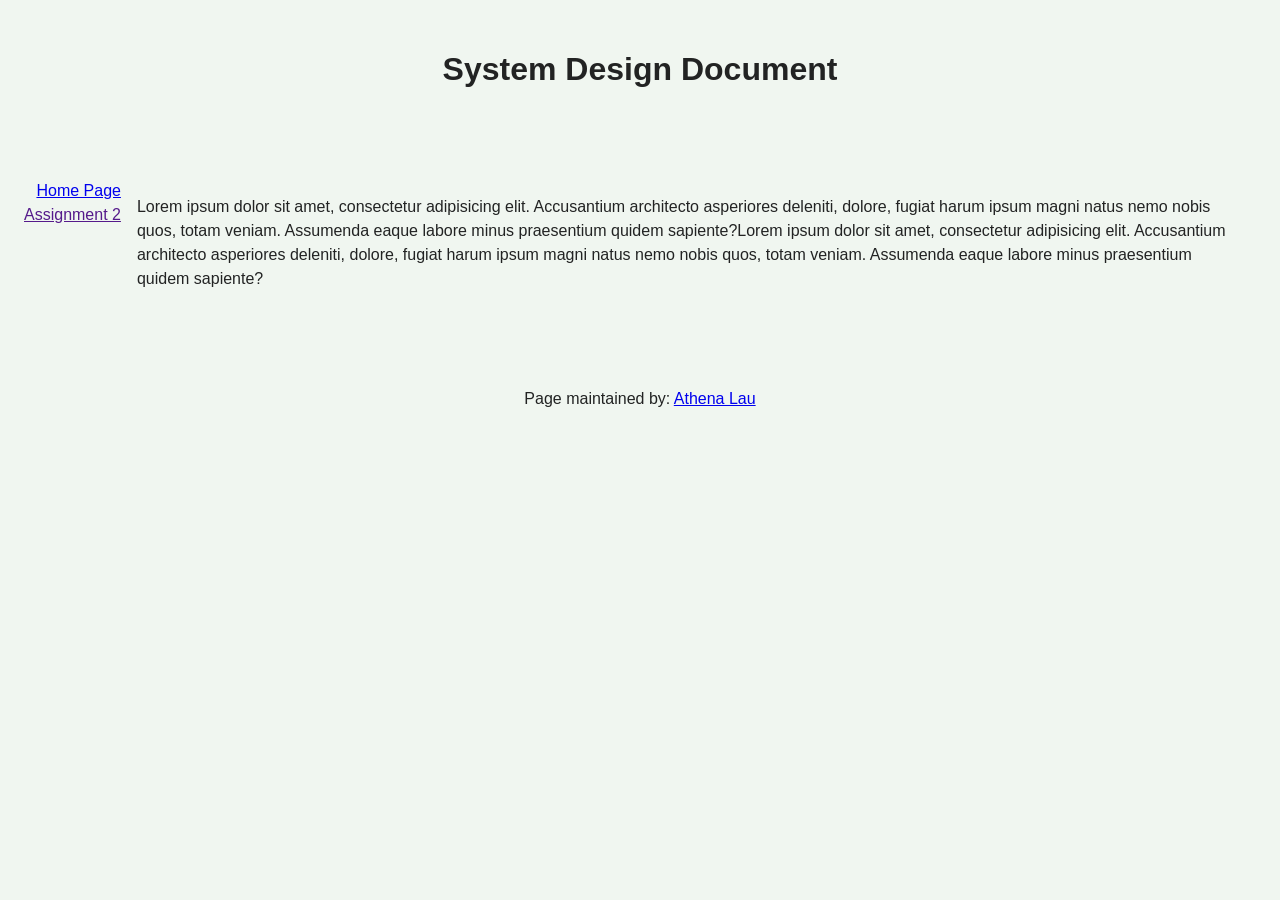
==== assignment1.html @ 7f52ff5e "fixed a1 spacing" ====
<!doctype html>
<html lang="en">
<head>
    <meta charset="UTF-8">
    <meta name="viewport"
          content="width=device-width, user-scalable=no, initial-scale=1.0, maximum-scale=1.0, minimum-scale=1.0">
    <meta http-equiv="X-UA-Compatible" content="ie=edge">

<!-- !!!!! -->
<!--    change this to refer to your specific page  -->
    <title>Assignment1</title>

<!-- !!!!! -->
<!--  change this to your preferred icon  -->
    <!-- favicon was sourced from favicon.io but the original graphics are copyright 2020 Twitter, Inc
    and other contributors -->
    <!-- They are licensed under CC-BY 4.0 as linked below -->
    <!-- https://creativecommons.org/licenses/by/4.0/ -->
    <link rel="icon" type="image/png" href="./assets/icons/icon.png">

    <link rel="stylesheet" href="reset.css">
    <link rel="stylesheet" href="style.css">
</head>
<body>

    <header>
<!-- !!!!! -->
<!--    change this to your preferred online name  -->
        <h1>System Design Document</h1>
    </header>

    <div class="mainNavContainer">

        <nav>
            <a href="./index.html">Home Page</a>
            <a href="">Assignment 2</a>
        </nav>

        <main>
            <section id="intro-section">
                <p> Lorem ipsum dolor sit amet, consectetur adipisicing elit. Accusantium architecto asperiores deleniti, dolore, fugiat harum ipsum magni natus nemo nobis quos, totam veniam. Assumenda eaque labore minus praesentium quidem sapiente?Lorem ipsum dolor sit amet, consectetur adipisicing elit. Accusantium architecto asperiores deleniti, dolore, fugiat harum ipsum magni natus nemo nobis quos, totam veniam. Assumenda eaque labore minus praesentium quidem sapiente?</p>
            </section>
        </main>

        <!-- this is an empty element which helps with spacing -->
        <aside></aside>

    </div>

    <footer>
        <p>
<!-- !!!!! -->
<!--    change this to your preferred online name and update link to refer to your github page  -->
            Page maintained by:
            <a href="https://github.com/AthenaLauu" target="_blank">
            Athena Lau
            </a>
        </p>
    </footer>
</body>
</html>
---- style.css ----
/*!!!!!*/
/*add in your own font imports here*/
/*remember to update them in the rest of the CSS : eg the body selector*/
@import url('https://fonts.googleapis.com/css2?family=Work+Sans:ital,wght@0,100..900;1,100..900&display=swap');

/*!!!!!*/
/*change out, and/or add colours to the colour scheme*/
:root{
    /* basic 2-bit palette from 1bit Monitor Glow Palette by Polyducks */
    /* https://lospec.com/palette-list/1bit-monitor-glow */
    --colour-1: #222323;
    --colour-2: #f0f6f0;
}

/* this swaps the colour order to account for user's OS dark mode */
/*!!!!!*/
/*remember to update the colours here too to reflect the above changes*/
@media (prefers-color-scheme: dark) {
    :root{
        --colour-1: #f0f6f0;
        --colour-2: #222323;
    }
}


body {
    background-color: var(--colour-2);
    color: var(--colour-1);
    font-family: 'Josefin Sans', sans-serif;
    line-height: 1.5;
    padding: 1rem;
    display: flex;
    flex-direction: column;
    gap: 1rem;
}

header {
    display: flex;
    justify-content: center;
    margin-block-end: 3rem;
}

.mainNavContainer {
    flex: 1;
    display: flex;
    justify-content: center;
    gap: 1rem;
}

nav {
    display: flex;
    flex-direction: column;
    min-width: fit-content;
    flex: 1;
    align-items: flex-end;
}

main {
    display: flex;
    flex-direction: column;
    align-items: center;
}

aside {
    visibility: hidden;
    flex: 1;
}

footer {
    display: flex;
    justify-content: center;
    margin-block-start: 3rem;
}

/*technique from Kevin Powell*/
/*https://youtu.be/CU8Plk-53RU?si=zMpP0Pfbg1SaXeDB&t=255*/
/*longer post about how this works and the * + * selector*/
/*https://alistapart.com/article/axiomatic-css-and-lobotomized-owls/*/
.prose > * + * {
    margin-block-start: var(--prose-flow, 1em);
}

/* breakpoints from Material Design Spec https://m3.material.io/foundations/layout/breakpoints/overview */
/* while sometimes mobile first is recommended, as we will be focused on desktop, we will start there */

/* assumed base sizing is large (1200–1599px) : desktop  */

/* extra-large breakpoint : desktop, ultrawide monitors */
@media (width > 1600px) {

}

/* expanded breakpoint : phone or tablet in landscape, desktop */
@media (width < 1200px) {
    header {
        margin-block-end: 2rem;
    }
    footer {
        margin-block-start: 2rem;
    }
}
/* medium breakpoint : tablet in portrait */
@media (width < 840px) {
    header {
        margin-block-end: 1rem;
    }
    .mainNavContainer {
        flex-direction: column;
        justify-content: flex-start;
        align-items: center;
    }
    nav {
        flex: 0;
        width: 100%;
        max-width: 80rch;
        justify-content: space-between;
        flex-direction: row;
    }
    main {
        flex: 1;
    }
    aside {
        flex: 0;
    }
    footer {
        margin-block-start: 1rem;
    }
}
/* compact breakpoint : phone in portrait */
@media (width < 600px) {

}
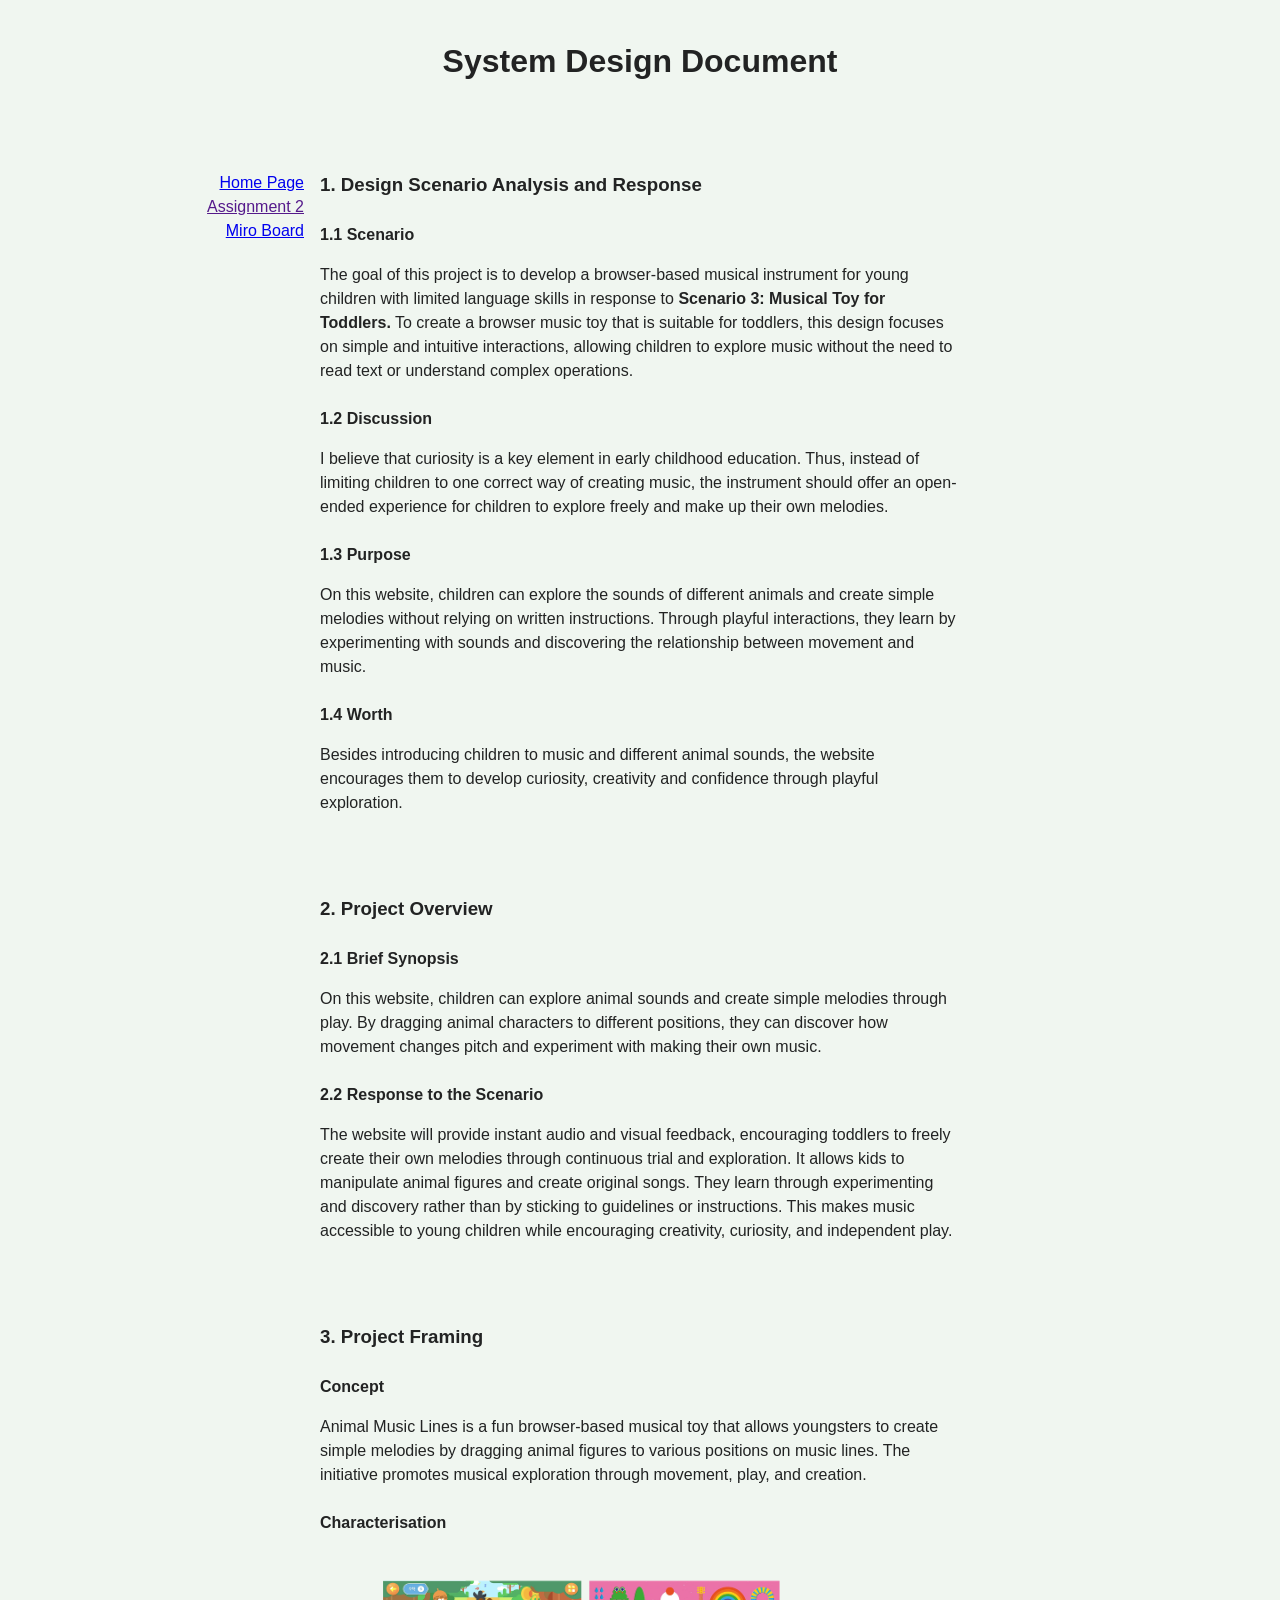
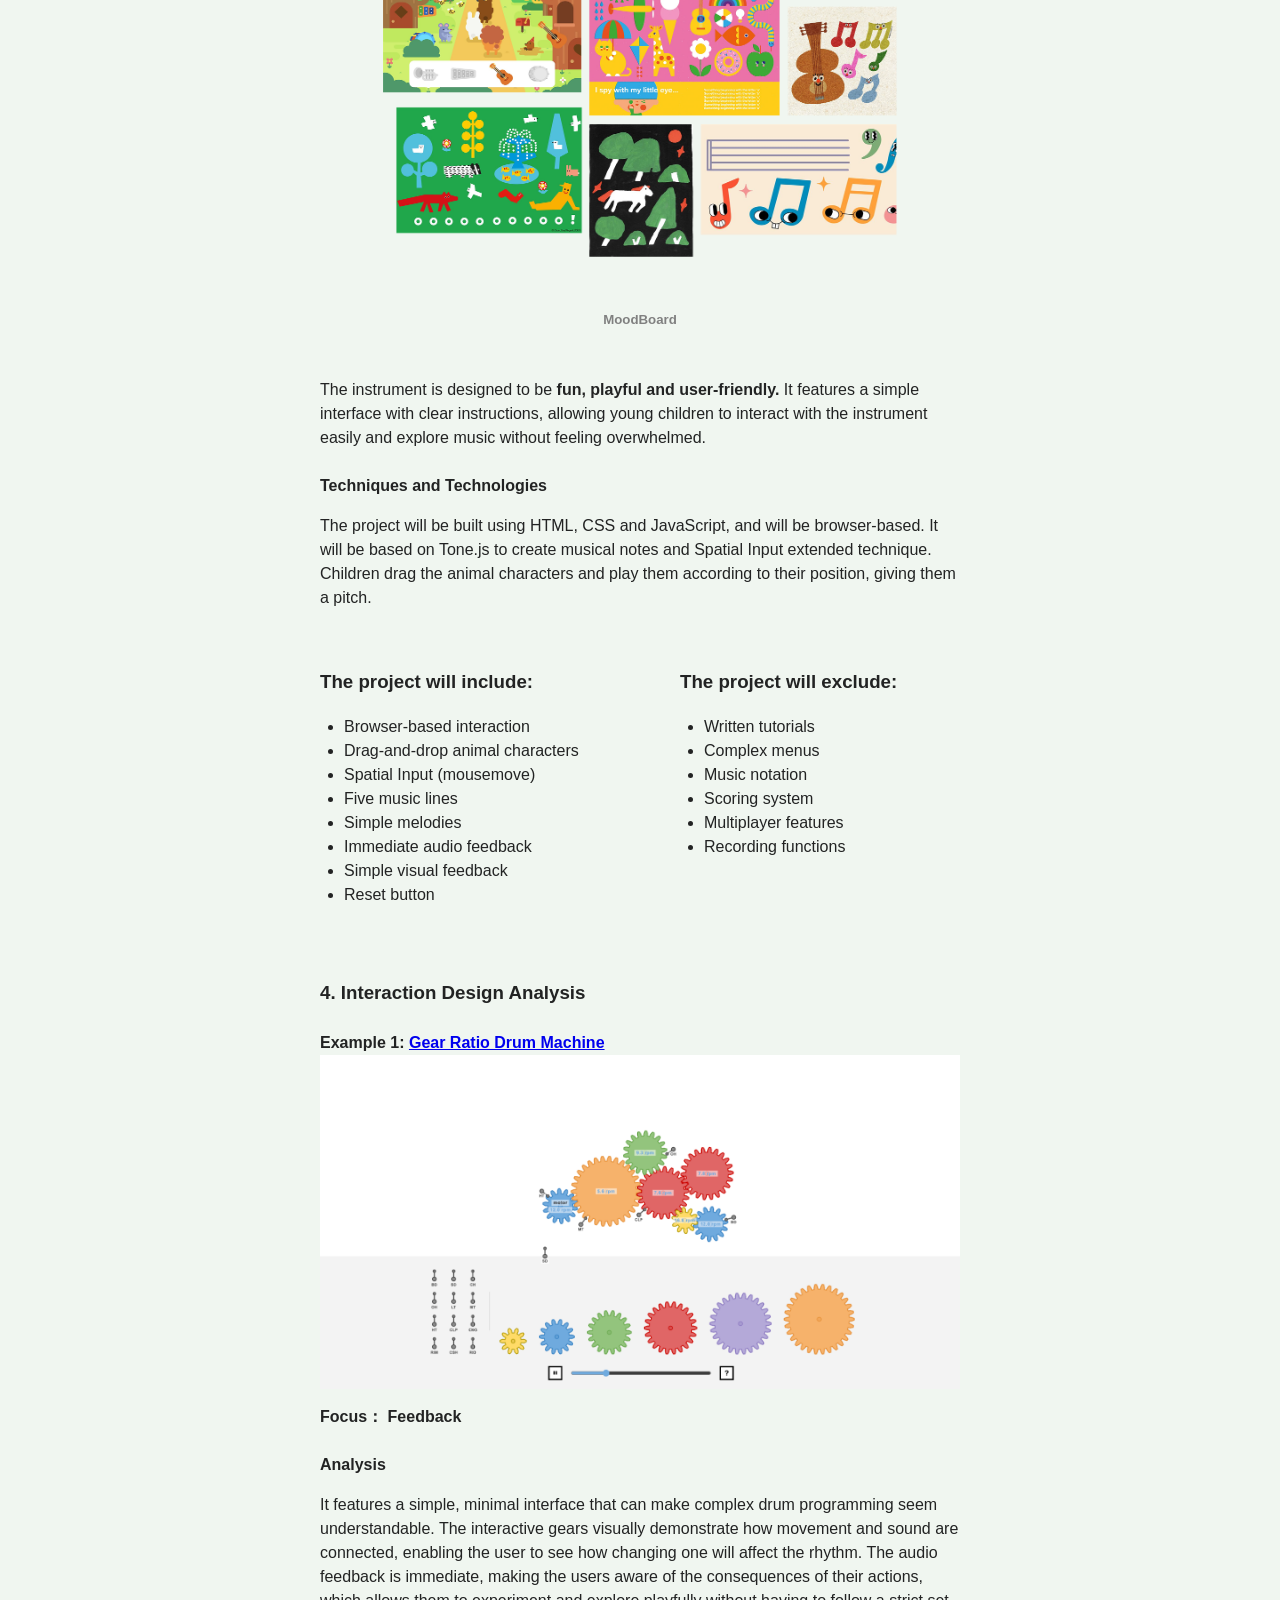
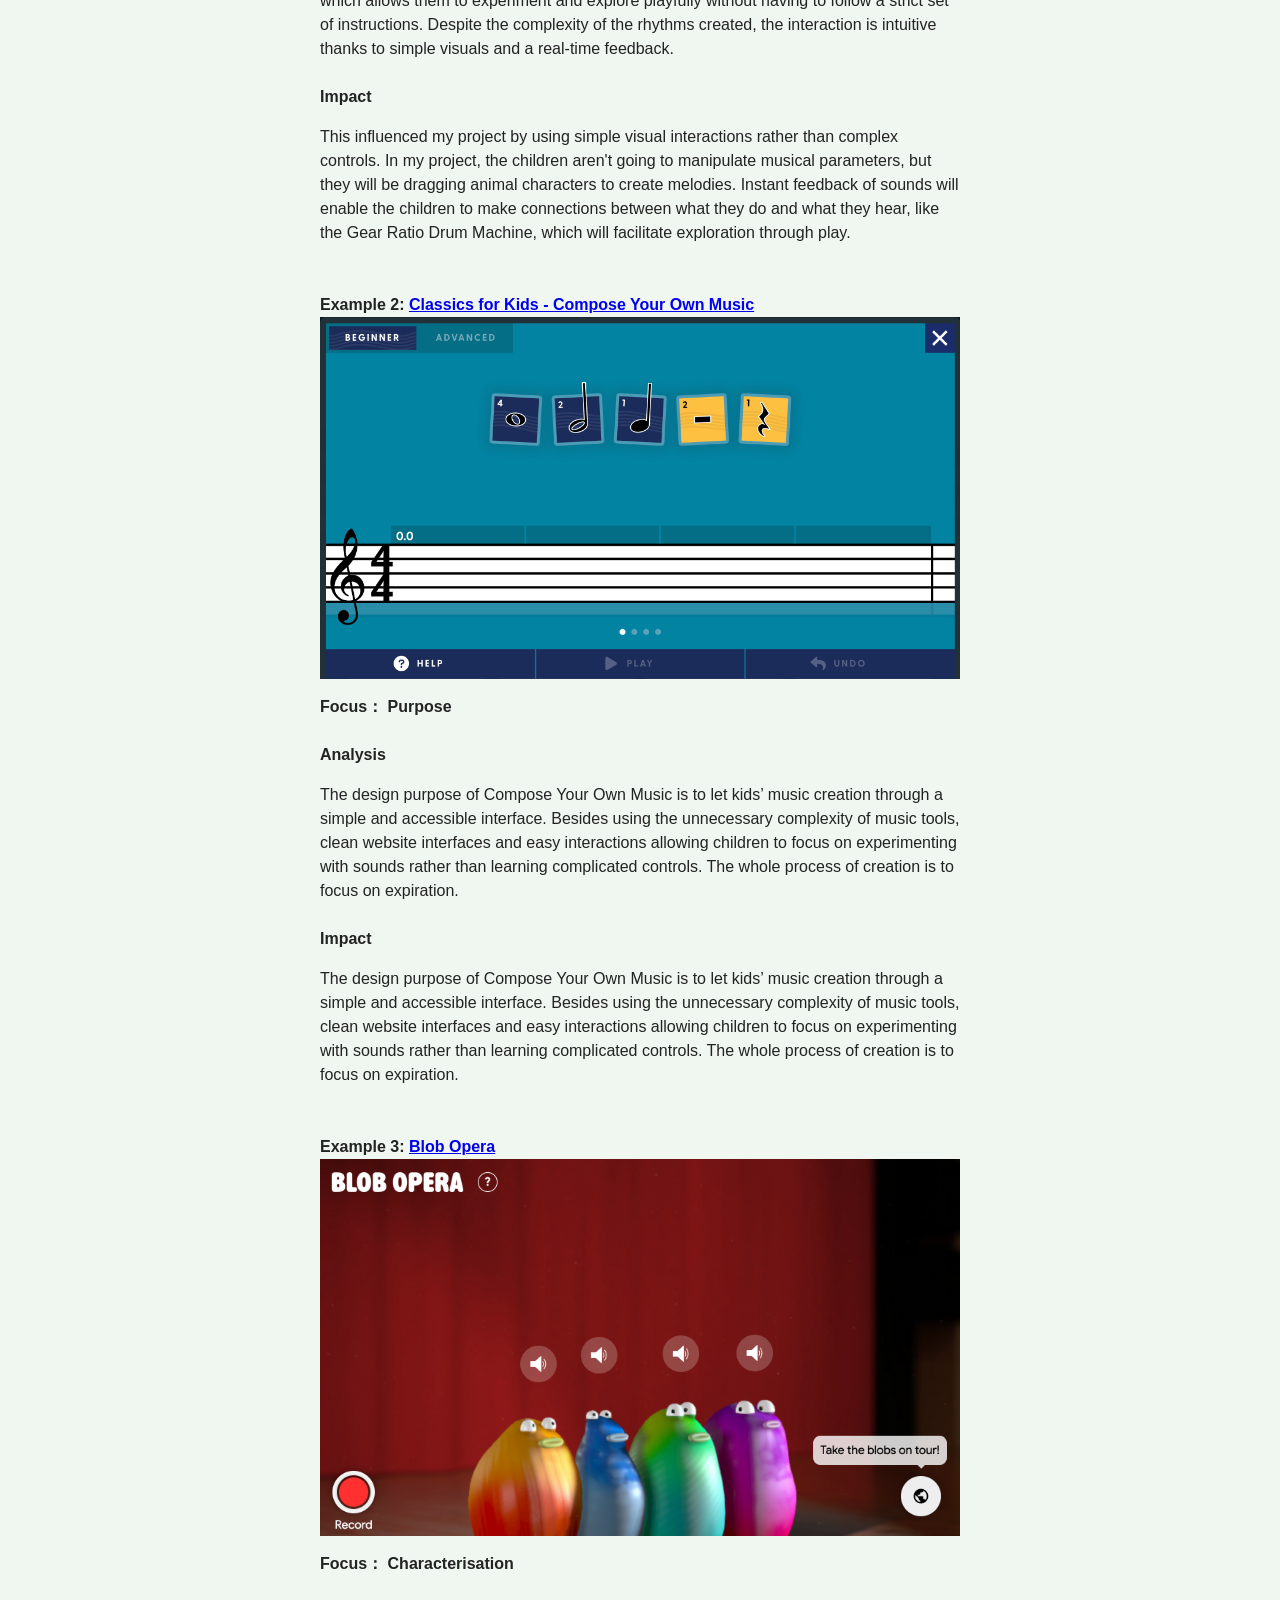
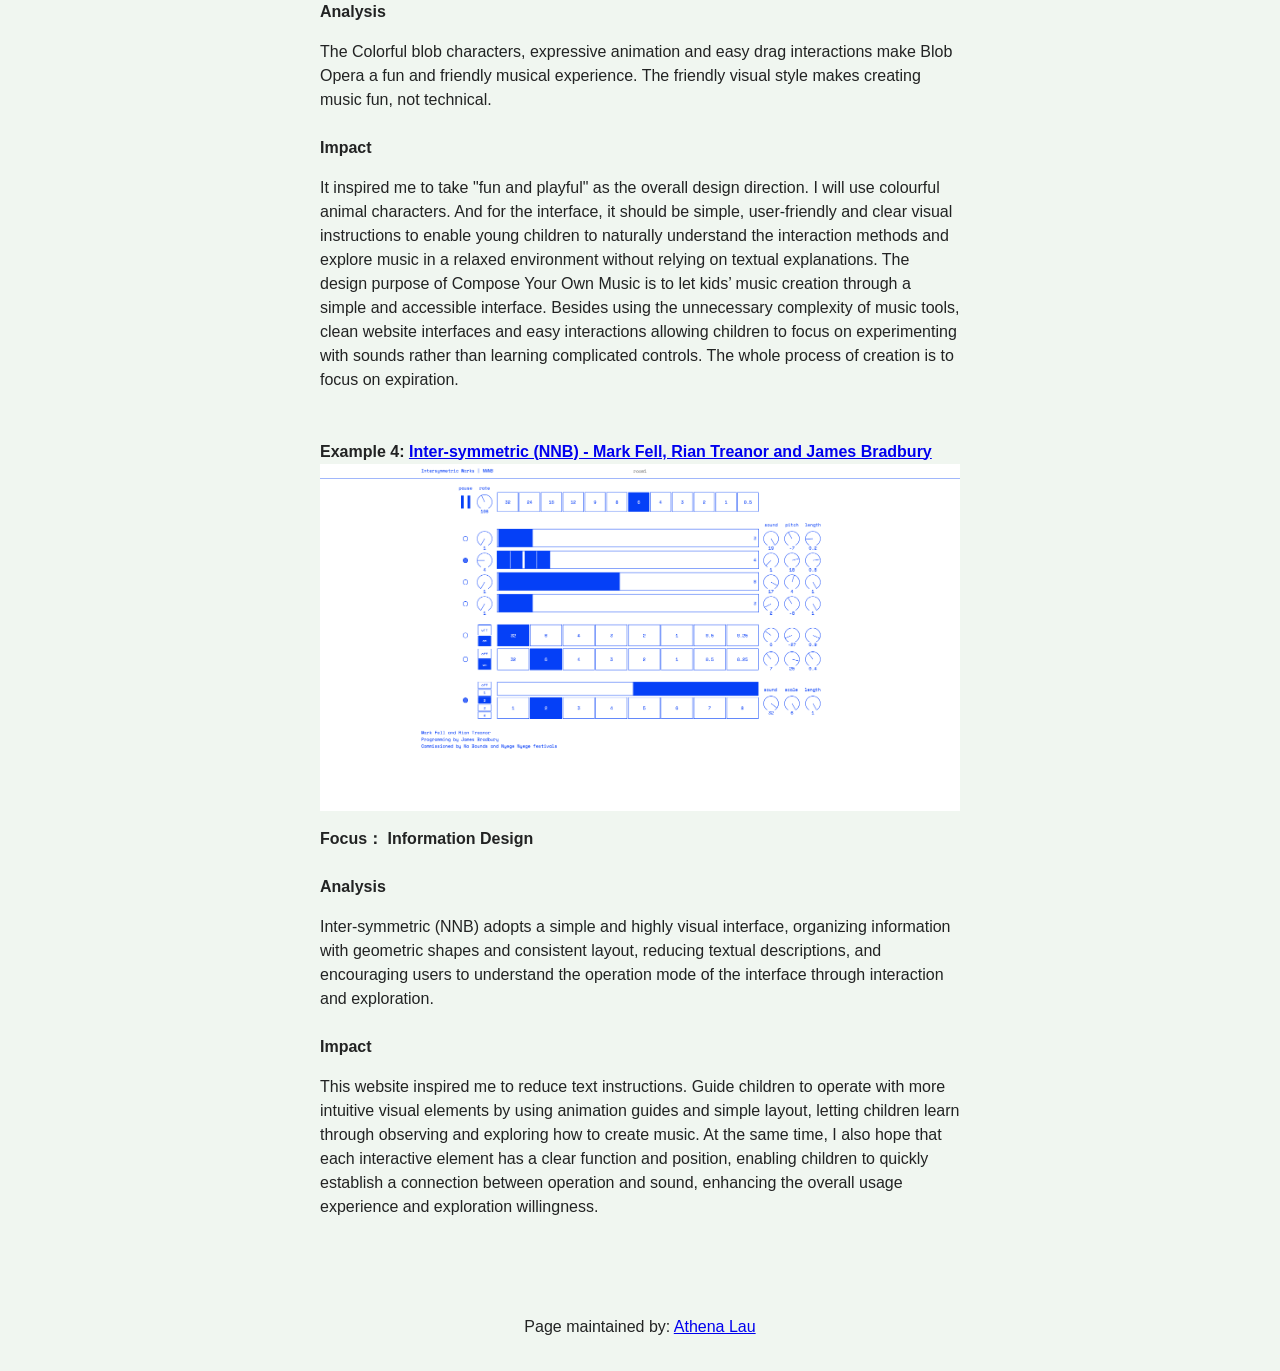
==== commit 56b5abf3: "Assignment 1 Add project framing, UI analysis and styling for Assignment 1" ====
--- a/assignment1.html
+++ b/assignment1.html
@@ -20,6 +20,7 @@
 
     <link rel="stylesheet" href="reset.css">
     <link rel="stylesheet" href="style.css">
+
 </head>
 <body>
 
@@ -34,13 +35,242 @@
         <nav>
             <a href="./index.html">Home Page</a>
             <a href="">Assignment 2</a>
+            <a href="https://au.miro.com/app/board/u3jVOf5_-Ik=/?share_link_id=696868747319">
+                Miro Board </a>
         </nav>
 
         <main>
-            <section id="intro-section">
-                <p> Lorem ipsum dolor sit amet, consectetur adipisicing elit. Accusantium architecto asperiores deleniti, dolore, fugiat harum ipsum magni natus nemo nobis quos, totam veniam. Assumenda eaque labore minus praesentium quidem sapiente?Lorem ipsum dolor sit amet, consectetur adipisicing elit. Accusantium architecto asperiores deleniti, dolore, fugiat harum ipsum magni natus nemo nobis quos, totam veniam. Assumenda eaque labore minus praesentium quidem sapiente?</p>
-            </section>
+            <section id="scenario-section">
+                <h3 class="firstSectionHeading">1. Design Scenario Analysis and Response </h3>
+
+                <h4>1.1 Scenario</h4>
+                <p>
+                    The goal of this project is to develop a browser-based musical instrument for young children with limited language skills in response to
+                    <b>Scenario 3: Musical Toy for Toddlers.</b> To create a browser music toy that is suitable for toddlers, this design focuses on simple and intuitive
+                    interactions, allowing children to explore music without the need to read text or understand complex operations.
+                </p>
+
+                <h4>1.2 Discussion </h4>
+                <p>
+                    I believe that curiosity is a key element in early childhood education. Thus, instead of limiting children to one correct way of creating music,
+                    the instrument should offer an open-ended experience for children to explore freely and make up their own melodies.
+                </p>
+
+                <h4>1.3 Purpose </h4>
+                <p>
+                    On this website, children can explore the sounds of different animals and create simple melodies without relying on written instructions.
+                    Through playful interactions, they learn by experimenting with sounds and discovering the relationship between movement and music.
+                </p>
+
+                <h4>1.4 Worth </h4>
+                <p>
+                    Besides introducing children to music and different animal sounds, the website encourages them to develop curiosity,
+                    creativity and confidence through playful exploration.
+                </p>
+
+            </section>
+
+            <section id="scenario-section">
+                <h3 class="secondSectionHeading">2. Project Overview </h3>
+
+                <h4>2.1 Brief Synopsis </h4>
+                <p>
+                On this website, children can explore animal sounds and create simple melodies through play. By dragging animal characters to different positions,
+                they can discover how movement changes pitch and experiment with making their own music.
+                </p>
+
+                <h4>2.2 Response to the Scenario  </h4>
+                <p>
+                    The website will provide instant audio and visual feedback, encouraging toddlers to freely create their own melodies through continuous trial and exploration.
+                    It allows kids to manipulate animal figures and create original songs. They learn through experimenting and discovery rather than by sticking to guidelines
+                    or instructions. This makes music accessible to young children while encouraging creativity, curiosity, and independent play.
+                </p>
+
+            </section>
+
+
+            <section id="scenario-section">
+                <h3 class="secondSectionHeading">3. Project Framing </h3>
+
+                <h4>Concept </h4>
+                <p>
+                    Animal Music Lines is a fun browser-based musical toy that allows youngsters to create simple melodies by dragging animal figures to various positions on music lines.
+                    The initiative promotes musical exploration through movement, play, and creation.
+                </p>
+
+                <h4>Characterisation </h4>
+                <img src="assets/image/moodboard.png" alt="Blob Opera interface">
+                <h5>MoodBoard</h5>
+                <p>
+                    The instrument is designed to be <b>fun, playful and user-friendly.</b> It features a simple interface with clear instructions, allowing young children to interact
+                    with the instrument easily and explore music without feeling overwhelmed.
+                </p>
+
+                <h4>Techniques and Technologies  </h4>
+
+                    <p>
+                        The project will be built using HTML, CSS and JavaScript, and will be browser-based. It will be based on Tone.js to create musical notes and Spatial Input extended technique.
+                        Children drag the animal characters and play them according to their position, giving them a pitch.
+                    </p>
+
+                <div class="project-lists">
+
+                    <div class="include-list">
+                        <h3>The project will include:</h3>
+                        <ul>
+                            <li>Browser-based interaction</li>
+                            <li>Drag-and-drop animal characters</li>
+                            <li>Spatial Input (mousemove)</li>
+                            <li>Five music lines</li>
+                            <li>Simple melodies</li>
+                            <li>Immediate audio feedback</li>
+                            <li>Simple visual feedback</li>
+                            <li>Reset button</li>
+                        </ul>
+                    </div>
+
+                    <div class="exclude-list">
+                        <h3>The project will exclude:</h3>
+                        <ul>
+                            <li>Written tutorials</li>
+                            <li>Complex menus</li>
+                            <li>Music notation</li>
+                            <li>Scoring system</li>
+                            <li>Multiplayer features</li>
+                            <li>Recording functions</li>
+                        </ul>
+                    </div>
+
+                </div>
+
+
+            </section>
+
+            <!--Interaction design analysis-->
+
+            <section id="scenario-section">
+                    <h3 class="firstSectionHeading">4. Interaction Design Analysis  </h3>
+                <h4>
+                    Example 1:
+                    <a href="https://10kdrummachines.com/machines/gear-ratio/gear">
+                        Gear Ratio Drum Machine
+                    <img src="assets/image/pic1.png" alt="Blob Opera interface">
+                    </a>
+                </h4>
+                    <p><b>Focus： Feedback </b></p>
+                    <h4>Analysis </h4>
+                    <p>
+                        It features a simple, minimal interface that can make complex drum programming seem understandable.
+                        The interactive gears visually demonstrate how movement and sound are connected, enabling the user to see how changing one will affect the rhythm.
+                        The audio feedback is immediate, making the users aware of the consequences of their actions, which allows them to experiment and explore playfully without having to follow a strict set of instructions.
+                        Despite the complexity of the rhythms created, the interaction is intuitive thanks to simple visuals and a real-time feedback.
+                    </p>
+
+                    <h4>Impact </h4>
+                    <p>
+                        This influenced my project by using simple visual interactions rather than complex controls. In my project, the children aren't going to manipulate musical parameters, but they will be dragging animal characters to create melodies.
+                        Instant feedback of sounds will enable the children to make connections between what they do and what they hear, like the Gear Ratio Drum Machine, which will facilitate exploration through play.
+                    </p>
+
+                <div class="example">
+                <h4>
+                    Example 2:
+                <a href="https://www.classicsforkids.com/music-games/">
+                    Classics for Kids - Compose Your Own Music
+                    <img src="assets/image/pic2.png" alt="Blob Opera interface">
+                </a>
+                </h4>
+
+                <p><b>Focus： Purpose </b></p>
+                <h4>Analysis </h4>
+                <p>
+                    The design purpose of Compose Your Own Music is to let kids’ music creation through a simple and accessible interface.
+                    Besides using the unnecessary complexity of music tools, clean website interfaces and easy interactions allowing children to focus on experimenting
+                    with sounds rather than learning complicated controls. The whole process of creation is to focus on expiration.
+                </p>
+
+                <h4>Impact </h4>
+                <p>
+                    The design purpose of Compose Your Own Music is to let kids’ music creation through a simple and accessible interface. Besides using the unnecessary
+                    complexity of music tools, clean website interfaces and easy interactions allowing children to focus on experimenting with sounds rather than learning
+                    complicated controls. The whole process of creation is to focus on expiration.
+                </p>
+                </div>
+
+                <div class="example">
+                <h4>
+                    Example 3:
+                <a href="https://blobopera.io/#google_vignette">
+                    Blob Opera
+                    <img src="assets/image/pic4.png" alt="Blob Opera interface">
+                </a>
+                </h4>
+
+                <p><b>Focus： Characterisation </b></p>
+                <h4>Analysis </h4>
+                <p>
+                    The Colorful blob characters, expressive animation and easy drag interactions make Blob Opera a fun and friendly musical experience.
+                    The friendly visual style makes creating music fun, not technical.
+                </p>
+
+                <h4>Impact </h4>
+                <p>It inspired me to take "fun and playful" as the overall design direction. I will use colourful animal characters. And for the interface, it should be simple,
+                    user-friendly and clear visual instructions to enable young children to naturally understand the interaction methods and explore music in a relaxed environment without relying on textual explanations.
+                    The design purpose of Compose Your Own Music is to let kids’ music creation through a simple and accessible interface. Besides using the unnecessary
+                    complexity of music tools, clean website interfaces and easy interactions allowing children to focus on experimenting with sounds rather than learning
+                    complicated controls. The whole process of creation is to focus on expiration.
+                </p>
+                </div>
+
+                <div class="example">
+                <h4>
+                    Example 4:
+                <a href="https://intersymmetric.xyz/">
+                    Inter-symmetric (NNB) - Mark Fell, Rian Treanor and James Bradbury
+                    <img src="assets/image/pic3.png" alt="Blob Opera interface">
+                </a>
+                </h4>
+
+                <p><b>Focus： Information Design  </b></p>
+                <h4>Analysis </h4>
+                <p>
+                    Inter-symmetric (NNB) adopts a simple and highly visual interface, organizing information with geometric shapes and consistent layout,
+                    reducing textual descriptions, and encouraging users to understand the operation mode of the interface through interaction and exploration.
+                </p>
+
+                <h4>Impact </h4>
+                <p>
+                    This website inspired me to reduce text instructions. Guide children to operate with more intuitive visual elements by using animation guides and simple layout,
+                    letting children learn through observing and exploring how to create music. At the same time, I also hope that each interactive element has a clear function and position,
+                    enabling children to quickly establish a connection between operation and sound, enhancing the overall usage experience and exploration willingness.
+                </p>
+                </div>
+
+            </section>
+
+
+
+
+
+
+
+
+
+
+
+
+
+
+
+
+
+
+
+
+
         </main>
+
+
 
         <!-- this is an empty element which helps with spacing -->
         <aside></aside>
--- a/style.css
+++ b/style.css
@@ -59,6 +59,57 @@
     display: flex;
     flex-direction: column;
     align-items: center;
+}
+
+section{
+    max-width: 80rch;
+}
+
+.firstSectionHeading {
+    margin-top: 0;
+}
+
+.secondSectionHeading {
+    margin-top: 8rch;
+}
+.characterisation-title {
+    margin-top: 3rem;
+}
+
+/* Small Heading */
+h4 {
+    font-size: 1rem;
+    font-weight: 600;
+    margin-top: 1.5rem;
+    margin-bottom: 0.5rem;
+}
+h5 {
+    text-align: center;
+    color: gray;
+    margin-top: 1rem;
+    margin-bottom: 3rem;
+}
+.project-lists {
+    display: flex;
+    gap: 5rem;
+    align-items: flex-start;
+    margin-top: 5rch;
+    margin-bottom: 7rch;
+}
+
+.include-list,
+.exclude-list {
+    flex: 1;
+}
+
+.example{
+    margin-top: 3rem;
+}
+
+ul {
+    padding-left: 1.5rem;
+    /*margin-top: 0.5rem;*/
+    /*line-height: 1.8;*/
 }
 
 aside {
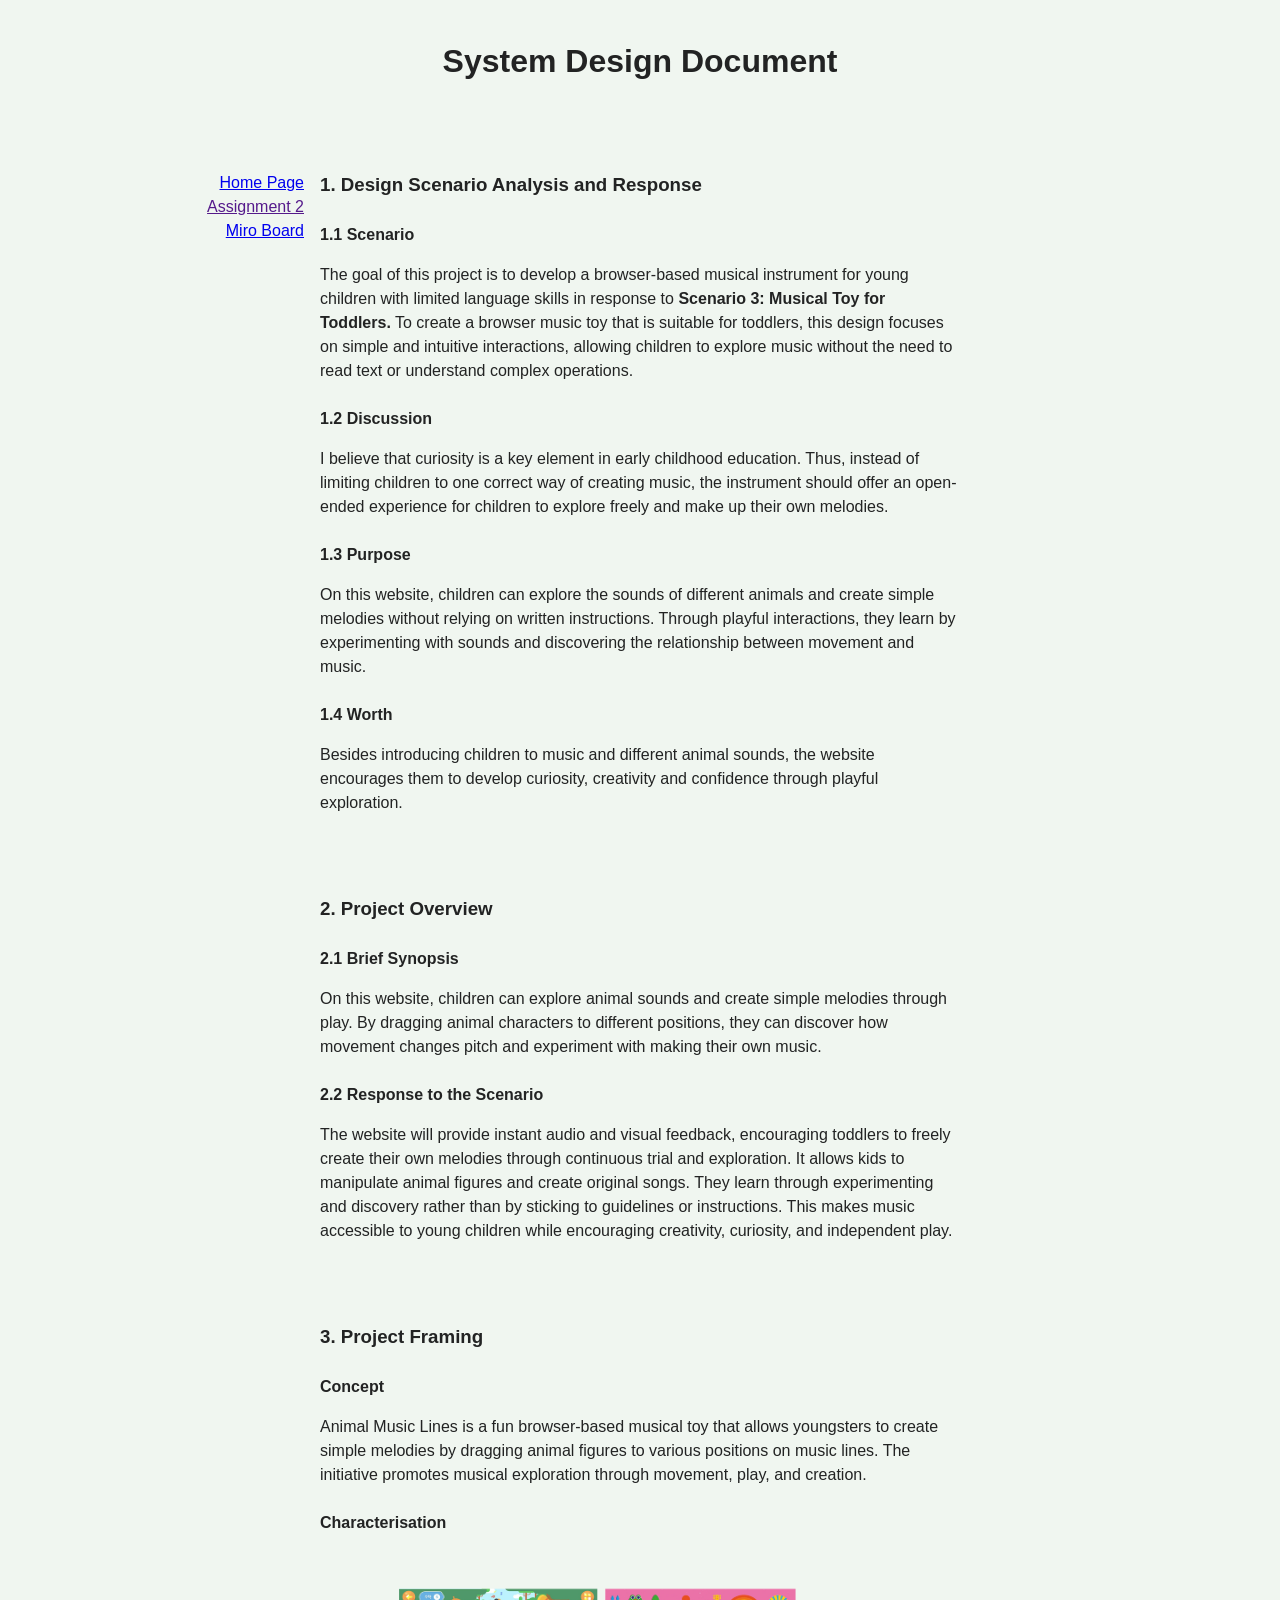
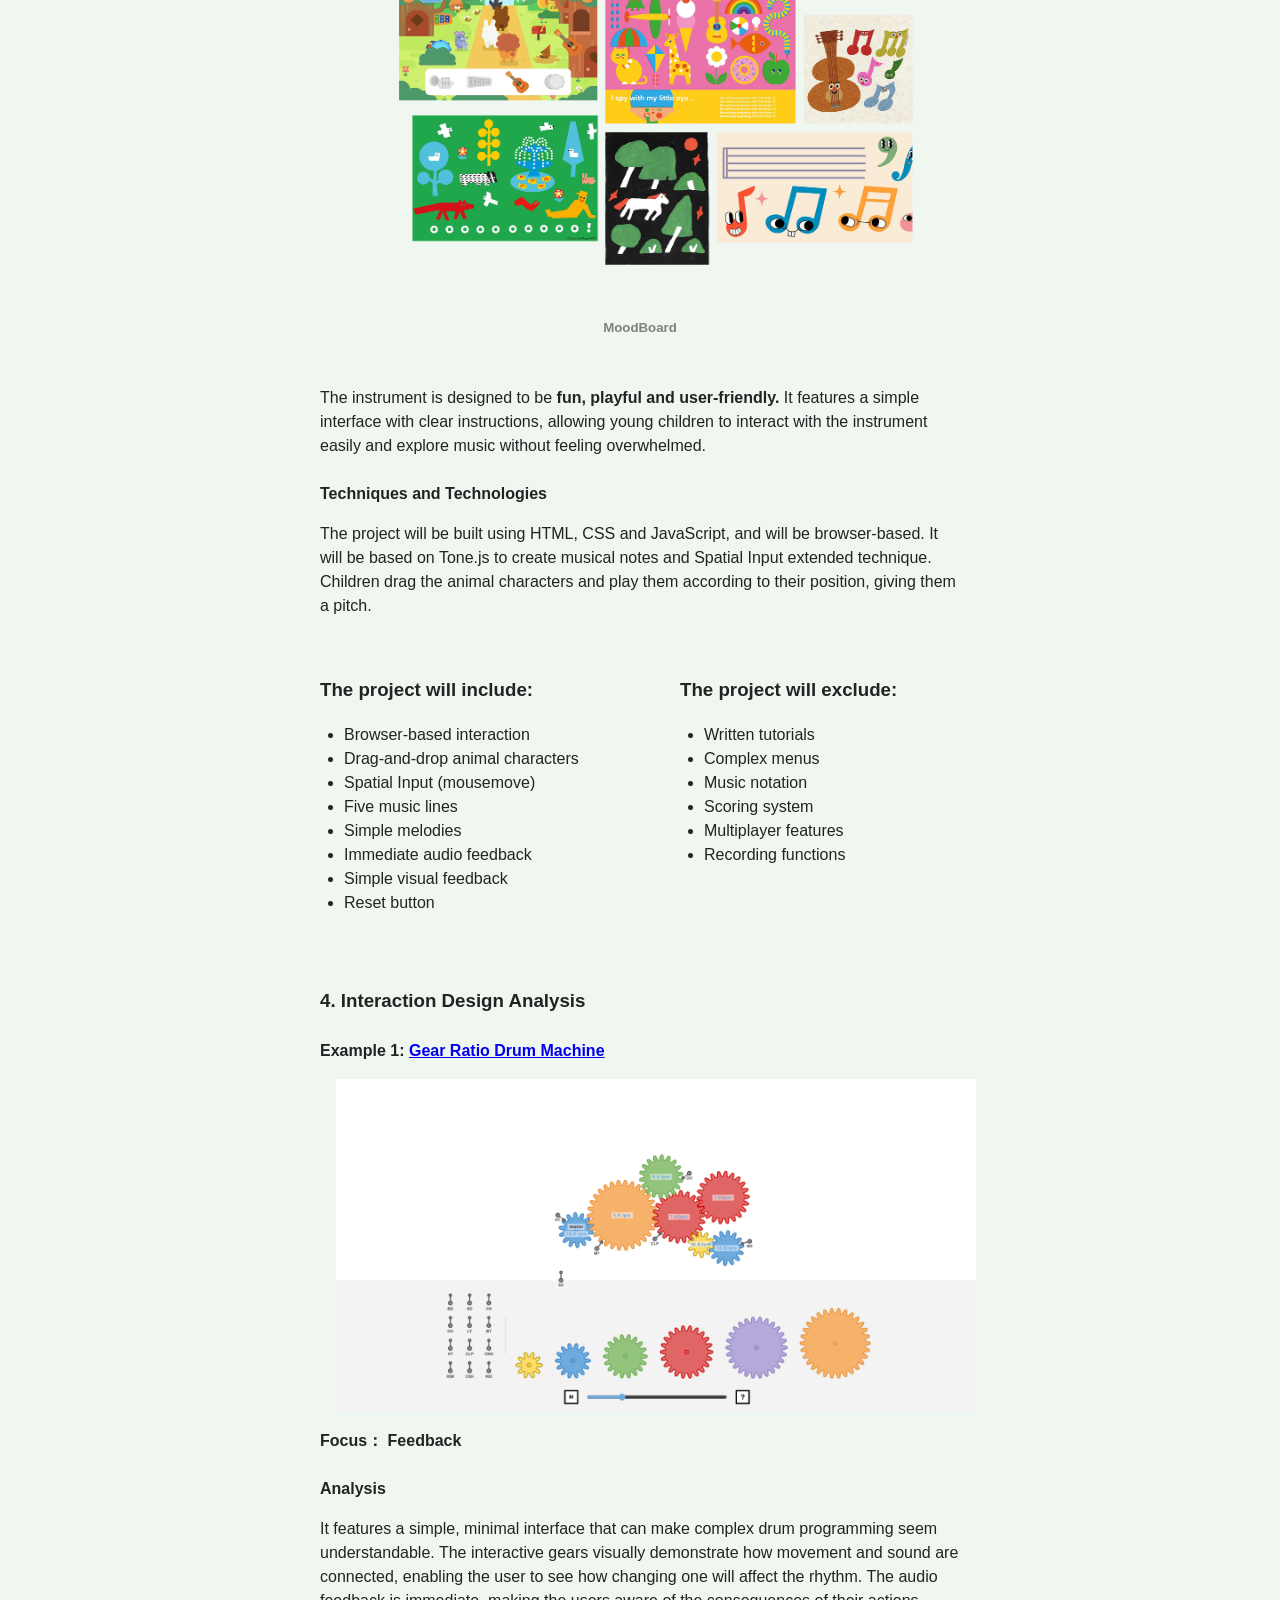
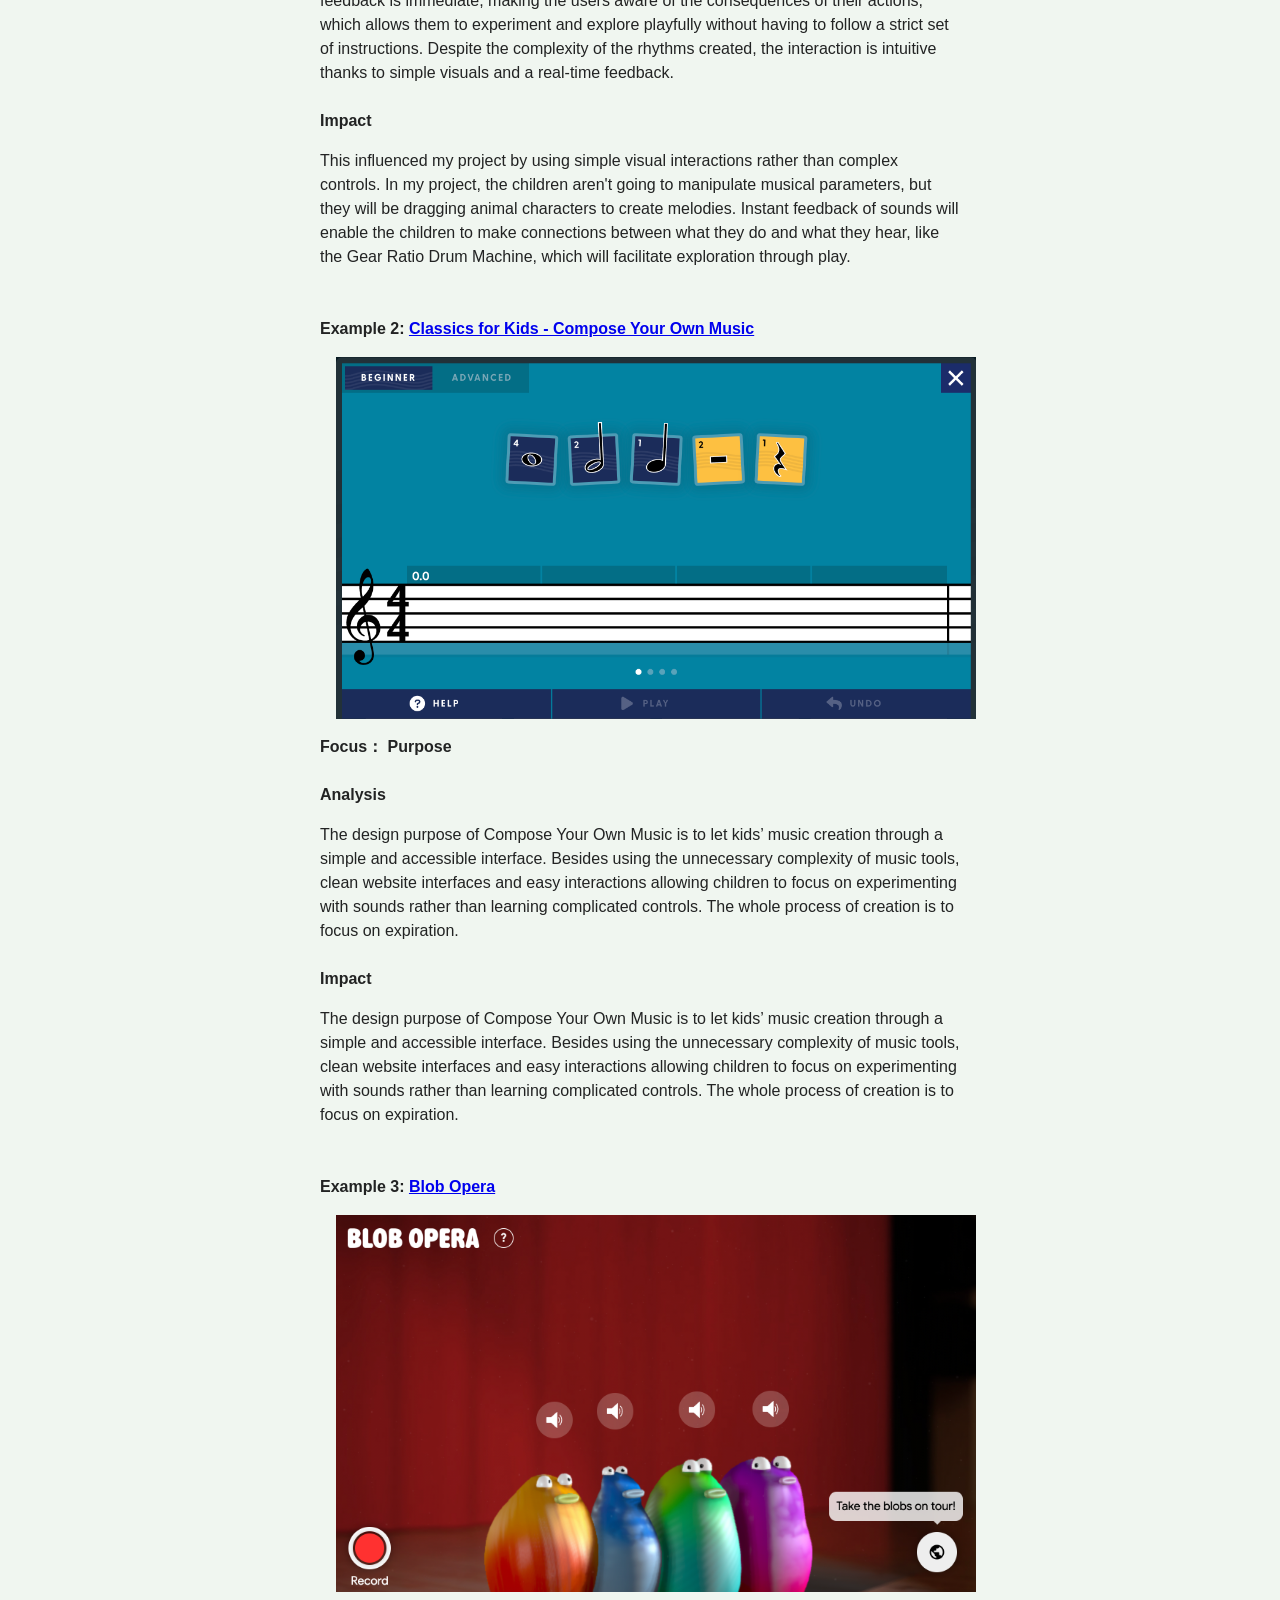
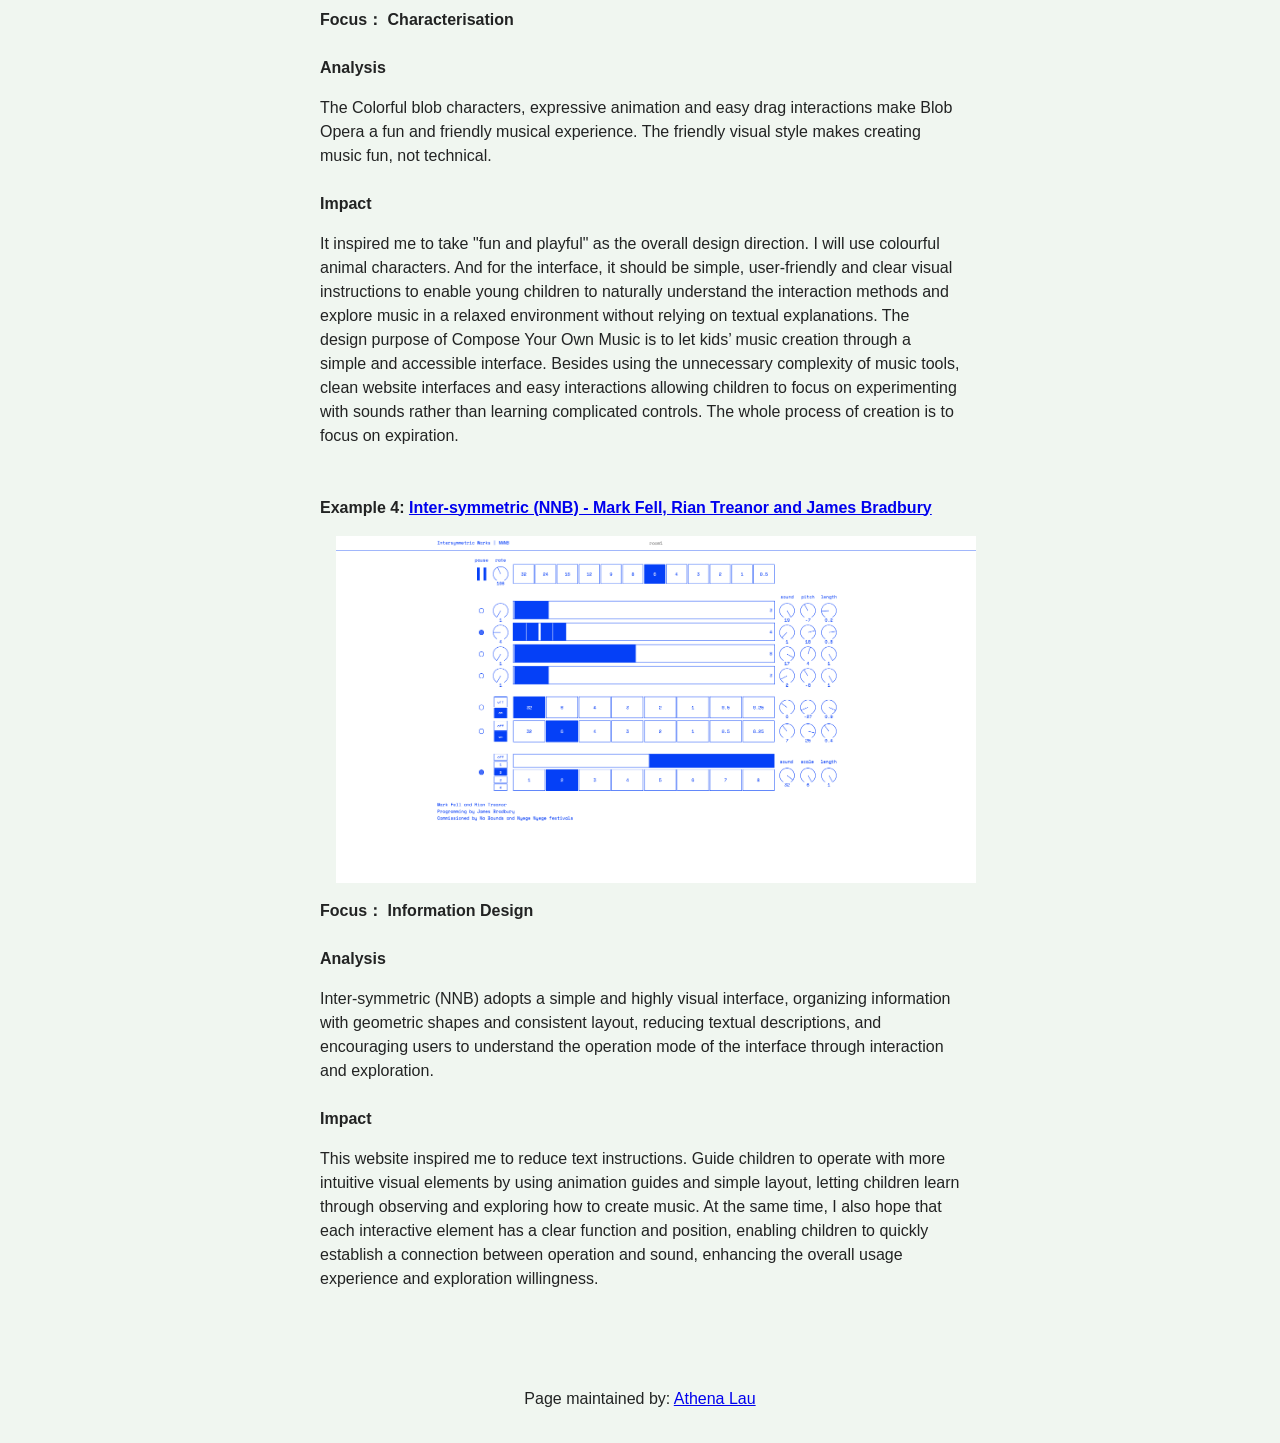
==== commit b36e07dd: "added new added Assignment2 project in" ====
--- a/assignment1.html
+++ b/assignment1.html
@@ -250,24 +250,6 @@
 
 
 
-
-
-
-
-
-
-
-
-
-
-
-
-
-
-
-
-
-
         </main>
 
 
--- a/style.css
+++ b/style.css
@@ -76,6 +76,7 @@
     margin-top: 3rem;
 }
 
+
 /* Small Heading */
 h4 {
     font-size: 1rem;
@@ -89,6 +90,11 @@
     margin-top: 1rem;
     margin-bottom: 3rem;
 }
+h6 {
+    text-align: center;
+    color: gray;
+    margin-top: -7rem;
+}
 .project-lists {
     display: flex;
     gap: 5rem;
@@ -104,6 +110,13 @@
 
 .example{
     margin-top: 3rem;
+}
+
+.profile-image {
+    width: 200px;
+    height: auto;
+    display: block;
+    margin: 4rem auto;
 }
 
 ul {
@@ -180,4 +193,39 @@
 /* compact breakpoint : phone in portrait */
 @media (width < 600px) {
 
-}+}
+
+/*assessment 2 layout*/
+#xyPad {
+    position: relative;
+
+    width: 700px;
+    height: 400px;
+
+    border: 2px solid black;
+
+    display: flex;
+    flex-direction: column;
+    justify-content: space-around;
+}
+
+.music-line {
+    width: 100%;
+    height: 2px;
+    background-color: black;
+}
+
+#xyPosMarker {
+    position: absolute;
+
+    font-size: 50px;
+
+    transform: translate(-50%, -50%);
+
+    pointer-events: none;
+}
+
+img{
+    margin: 1rem;
+    position:relative;
+}
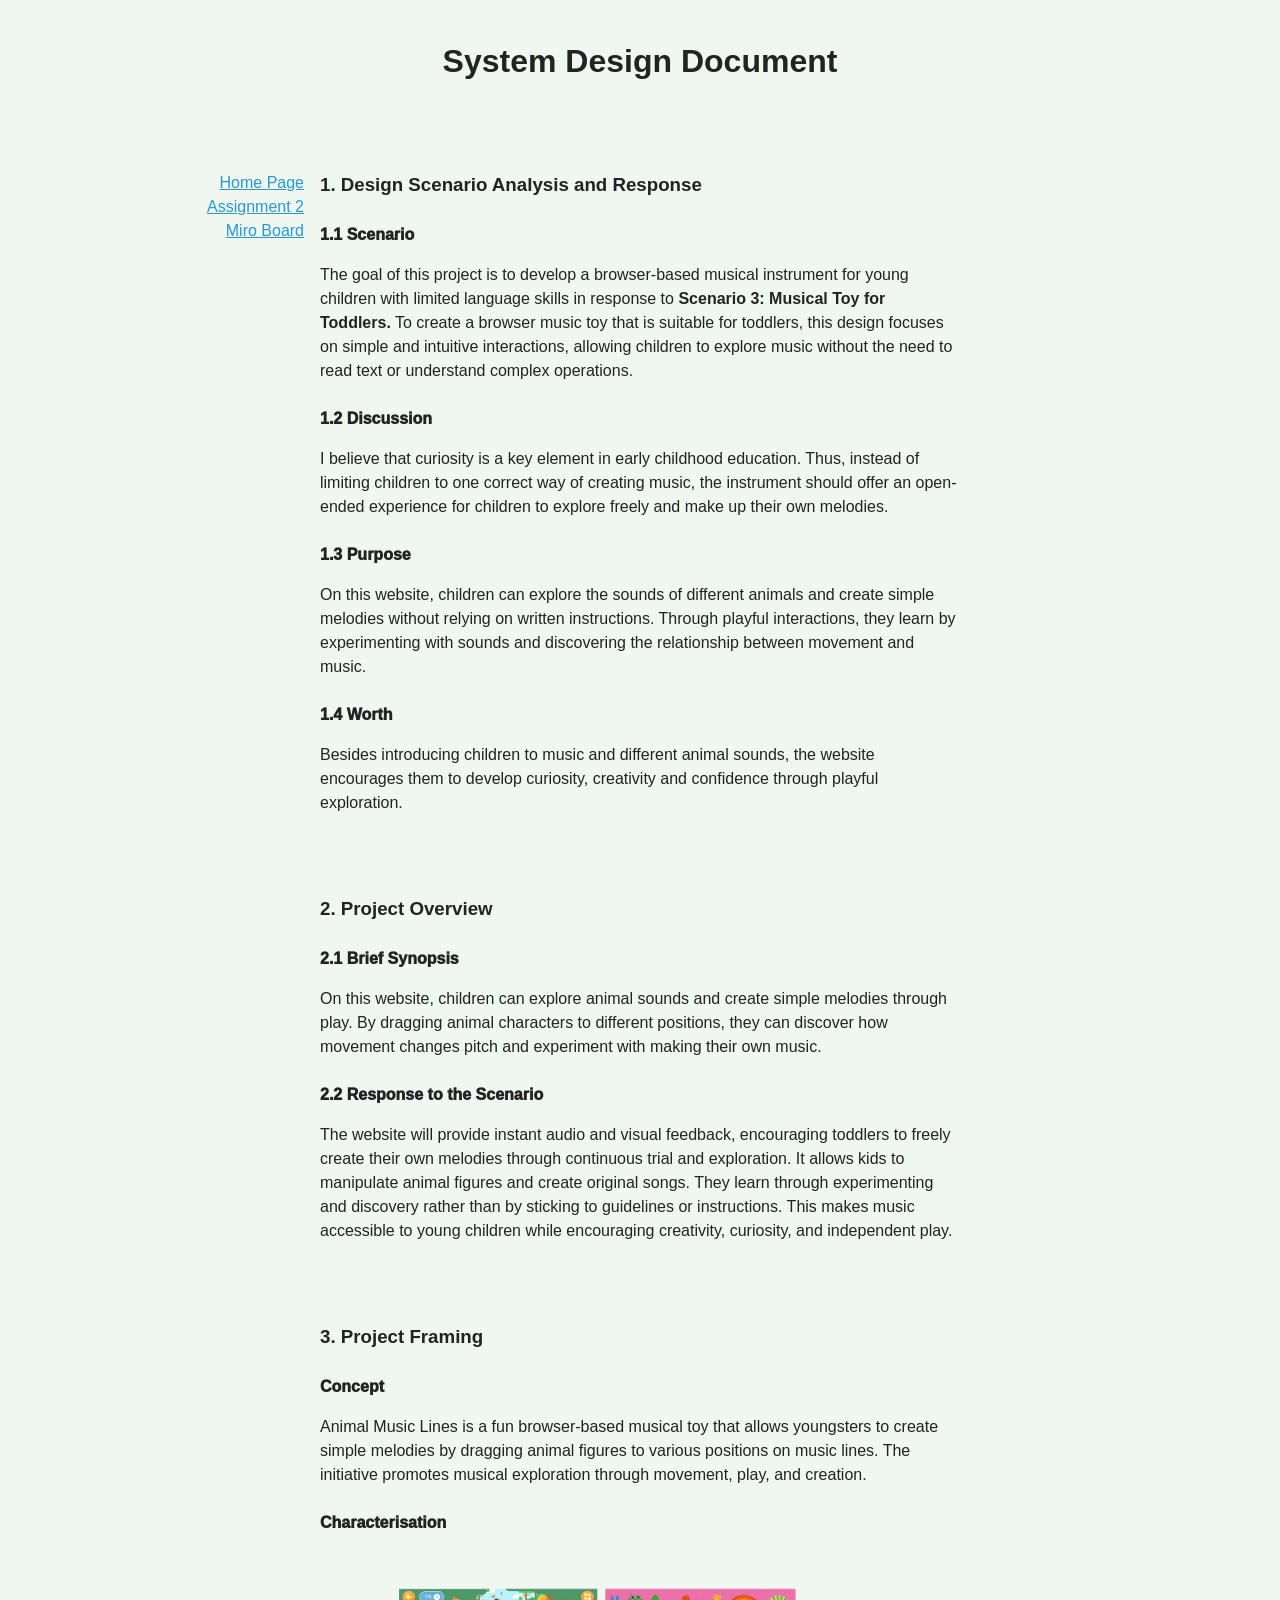
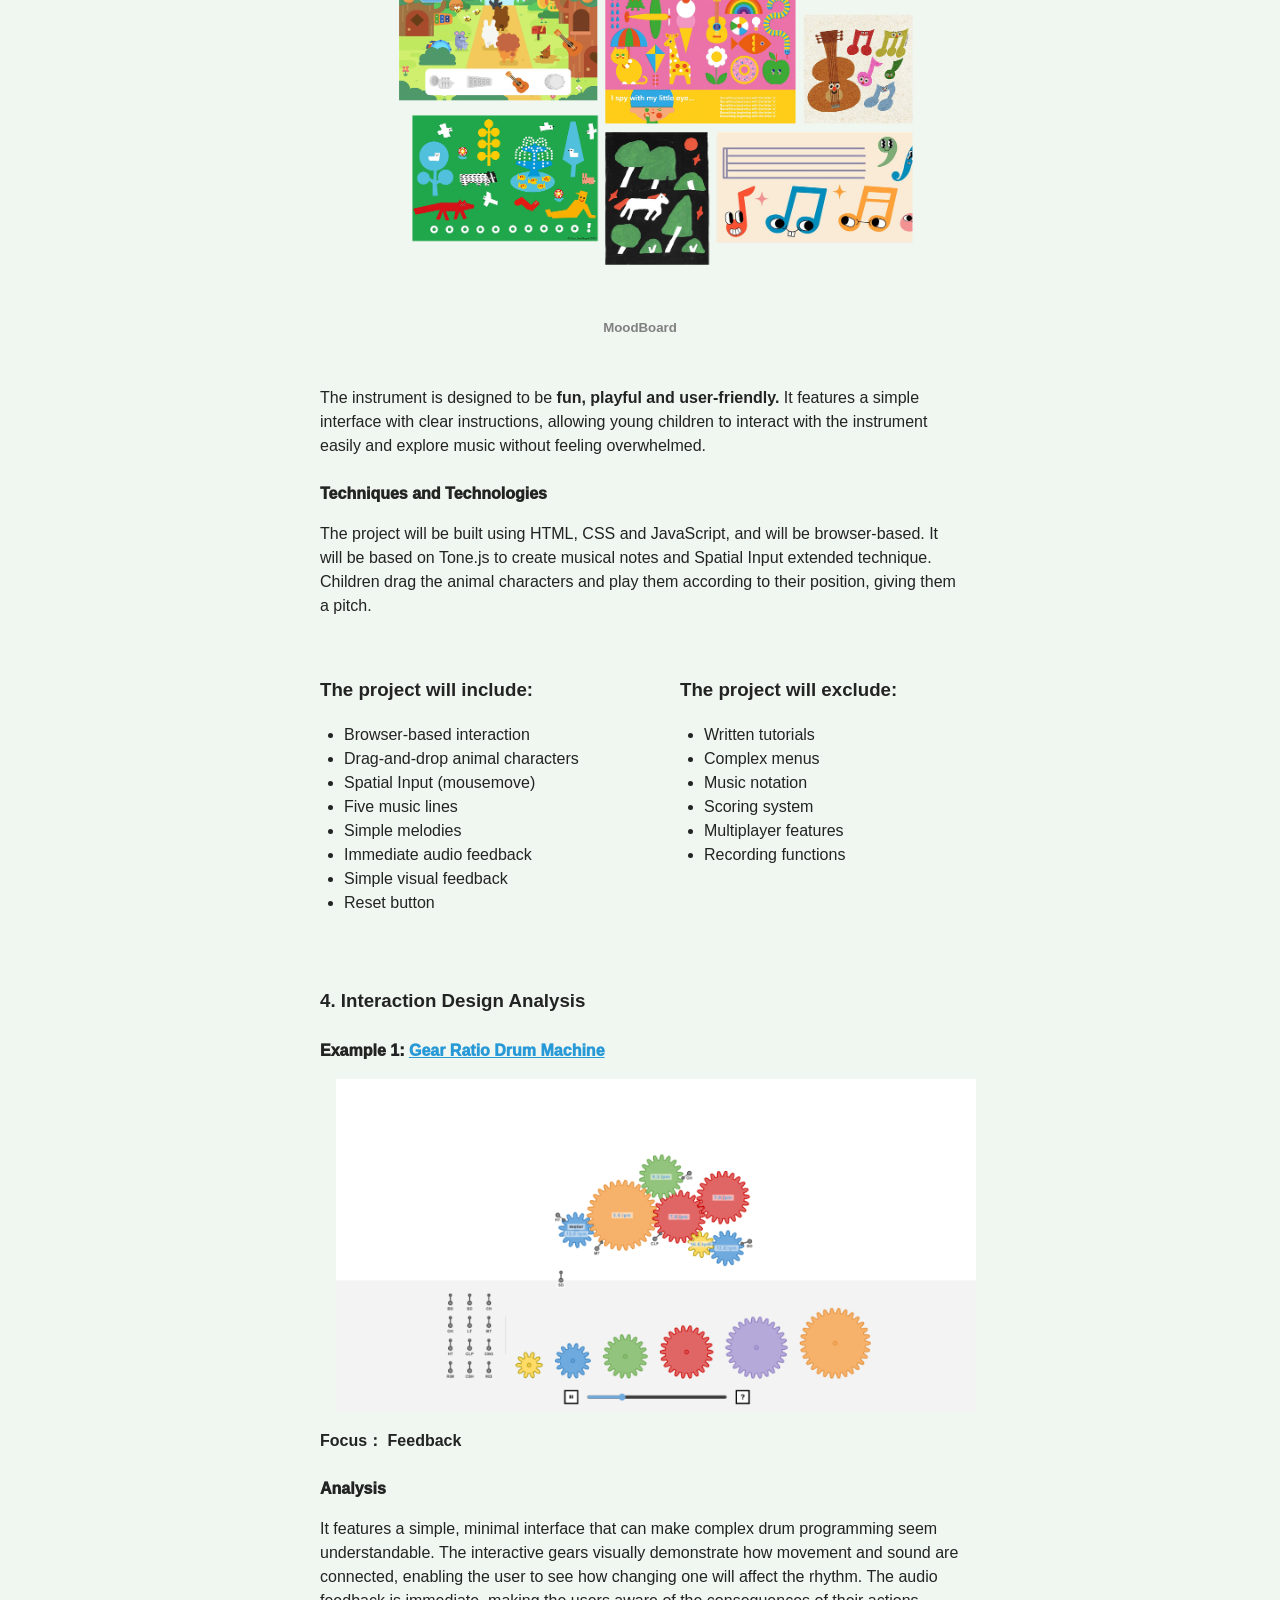
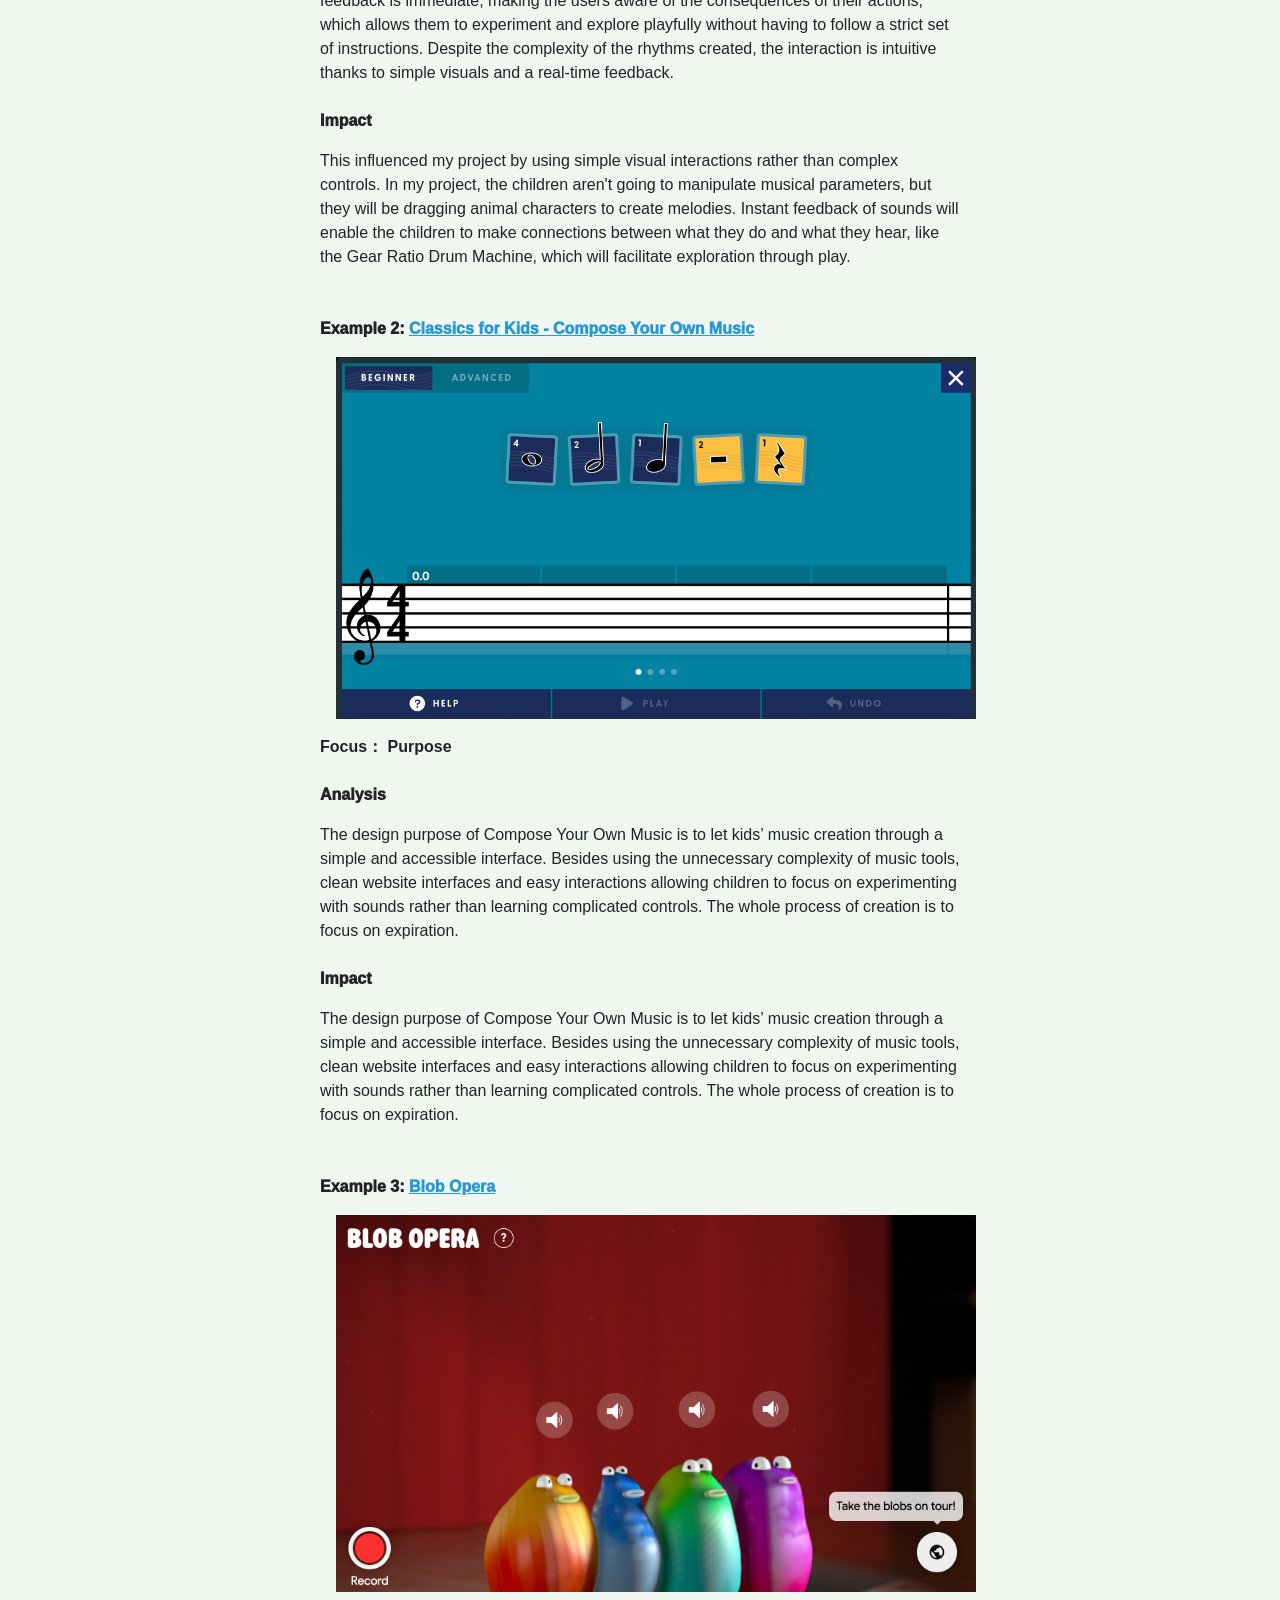
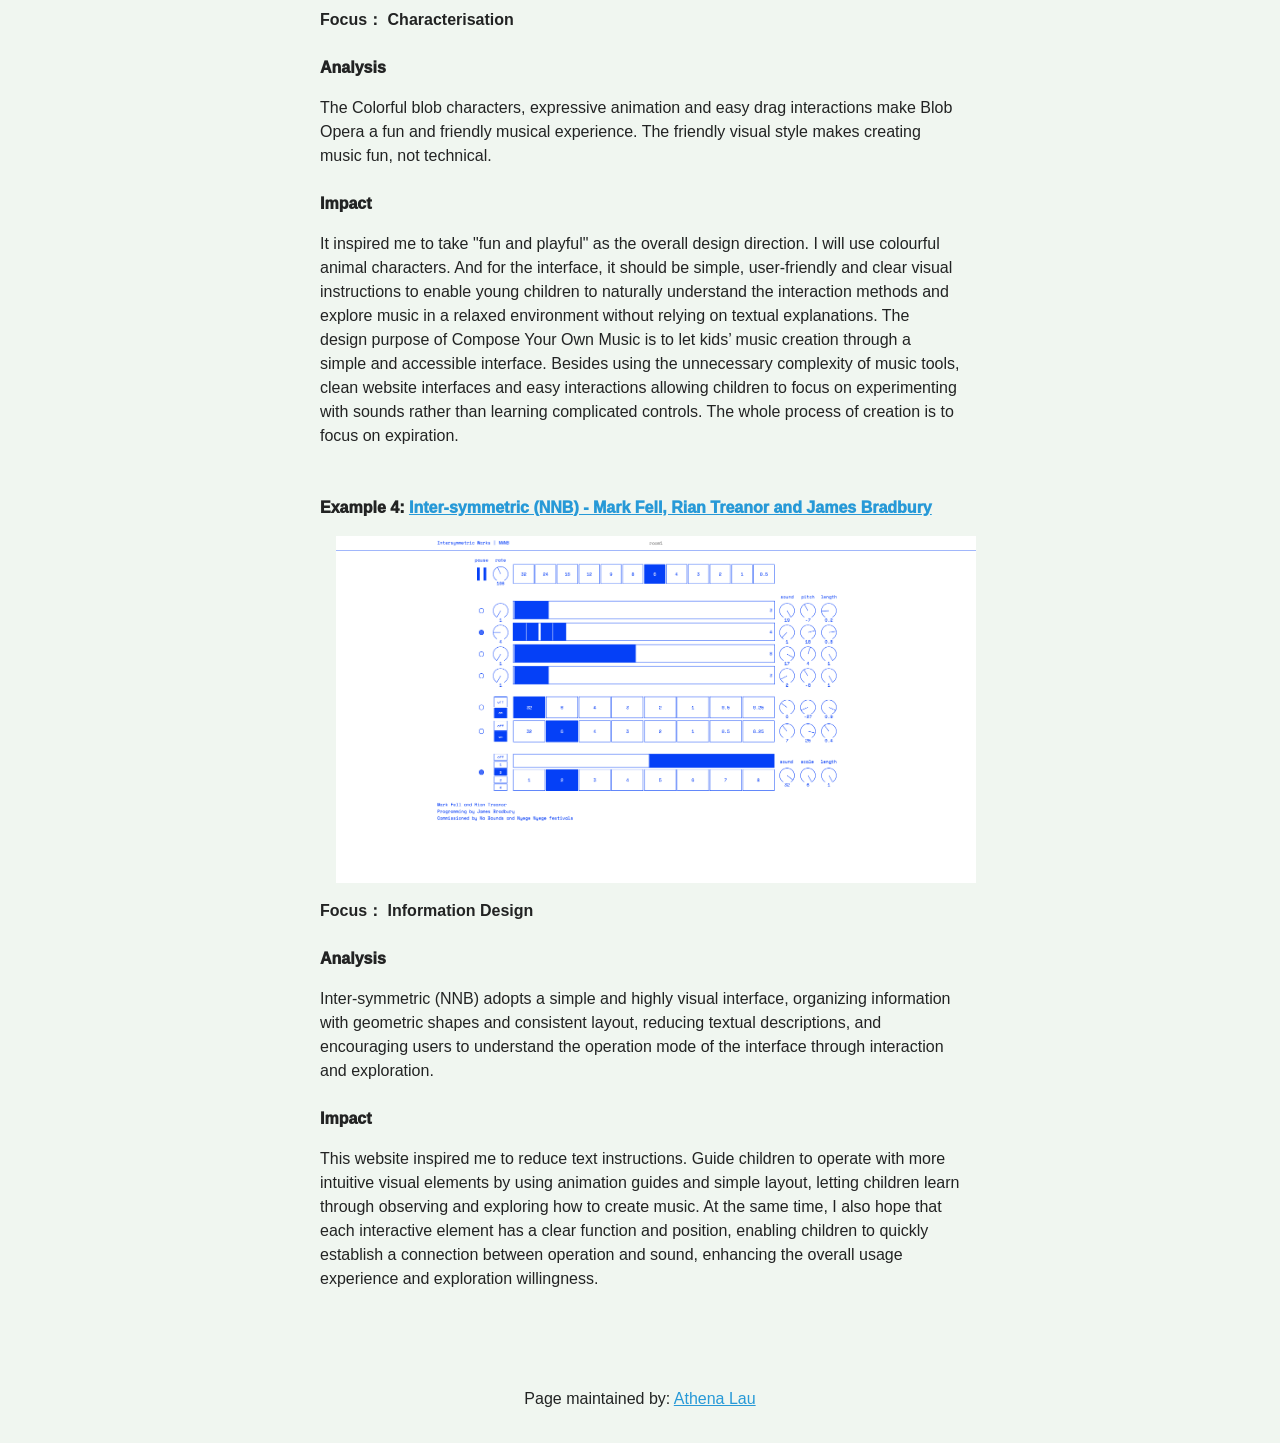
==== commit eb70e028: "Added assignment 2" ====
--- a/assignment1.html
+++ b/assignment1.html
@@ -21,6 +21,11 @@
     <link rel="stylesheet" href="reset.css">
     <link rel="stylesheet" href="style.css">
 
+    <style>
+        a:link { color: #2799d7;}
+        a:visited { color: #b56b75;}
+    </style>
+
 </head>
 <body>
 
@@ -34,7 +39,7 @@
 
         <nav>
             <a href="./index.html">Home Page</a>
-            <a href="">Assignment 2</a>
+            <a href="assignment2.html">Assignment 2</a>
             <a href="https://au.miro.com/app/board/u3jVOf5_-Ik=/?share_link_id=696868747319">
                 Miro Board </a>
         </nav>
--- a/style.css
+++ b/style.css
@@ -80,9 +80,10 @@
 /* Small Heading */
 h4 {
     font-size: 1rem;
-    font-weight: 600;
+    font-weight: 1000;
     margin-top: 1.5rem;
     margin-bottom: 0.5rem;
+
 }
 h5 {
     text-align: center;
